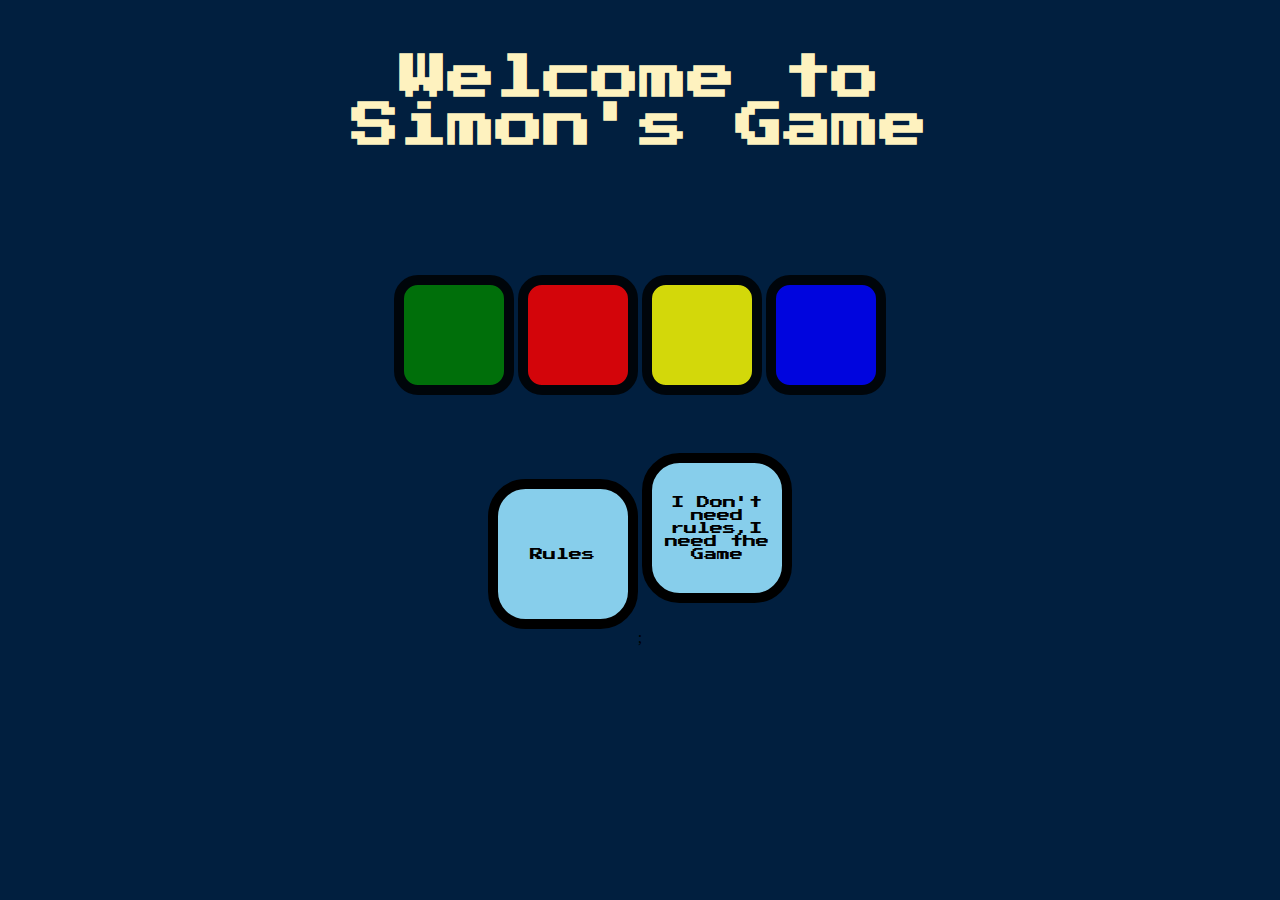
==== index.html @ 9eceae64 "Initial Commit" ====
<!DOCTYPE html lang="en">
<head>
    <meta charset="UTF-8">
    <meta name="viewport" content="width=device-width, initial-scale=1.0">
    <title>Simon's Game</title>
    <link rel="stylesheet" href="styles.css">
    <link href="https://fonts.googleapis.com/css?family=Press+Start+2P" rel="stylesheet">
</head>
<body>
    <div class = "container-big">
        <h1 id = "level-title"> Welcome to <br/>Simon's Game</h1>
        <br/><br/><br/><br/>
        <div id="green" class="green box"></div>
        <div id="red" class="red box"></div>
        <div id="yellow" class="yellow box"></div>
        <div id="blue" class="blue box"></div>
        <br/><br/><br/><br/>

        <button class = "btn-rules">Rules</button>
        <button class = "btn-game">I Don't need rules,I need the Game</button>
    </div>
    
    <!--jQuery-->
    <script src="https://ajax.googleapis.com/ajax/libs/jquery/3.7.1/jquery.min.js"></script>

    <!--JS-->
    <script src = "./index.js" charset = "utf-8"></script>;

</body>
</html>
---- styles.css ----
body{
  text-align: center;
  background-color: #011F3F;
}

#level-title {
  font-family: 'Press Start 2P', cursive;
  font-size: 3rem;
  margin:  5%;
  color: #FEF2BF;
}

.container {
  display: block;
  width: 50%;
  margin: auto;
}

.container-big{
  display: block;
  width: 85%;
  margin: auto;
}

.btn {
  margin: 25px;
  display: inline-block;
  height: 200px;
  width: 200px;
  border: 10px solid black;
  border-radius: 20%;
}

.game-over {
  background-color: red;
  opacity: 0.8;
}

.red {
  background-color: red;
}

.green {
  background-color: green;
}

.blue {
  background-color: blue;
}

.yellow {
  background-color: yellow;
}

.pressed {
  box-shadow: 0 0 20px white;
  background-color: grey;
}

.green-txt{
  color: green;
}

.red-txt{
  color: red;
}

.yellow-txt{
  color: yellow;
}

.blue-txt{
  color: blue;
}

.rule-txt{
  color: #FEF2BF;
  font-family: 'Press Start 2P', cursive;
}

.rule-list{
  text-align: left;
}

button{
  display: inline;
  border: 10px solid black;
  height : 150px;
  width: 150px;
  font-family: 'Press Start 2P', cursive;
  background-color: skyblue;
  border-radius: 25%;
}

.box{
  border: none;
  display: inline-block;
  height: 100px;
  width: 100px;
  border: 10px solid black;
  border-radius: 20%;
}
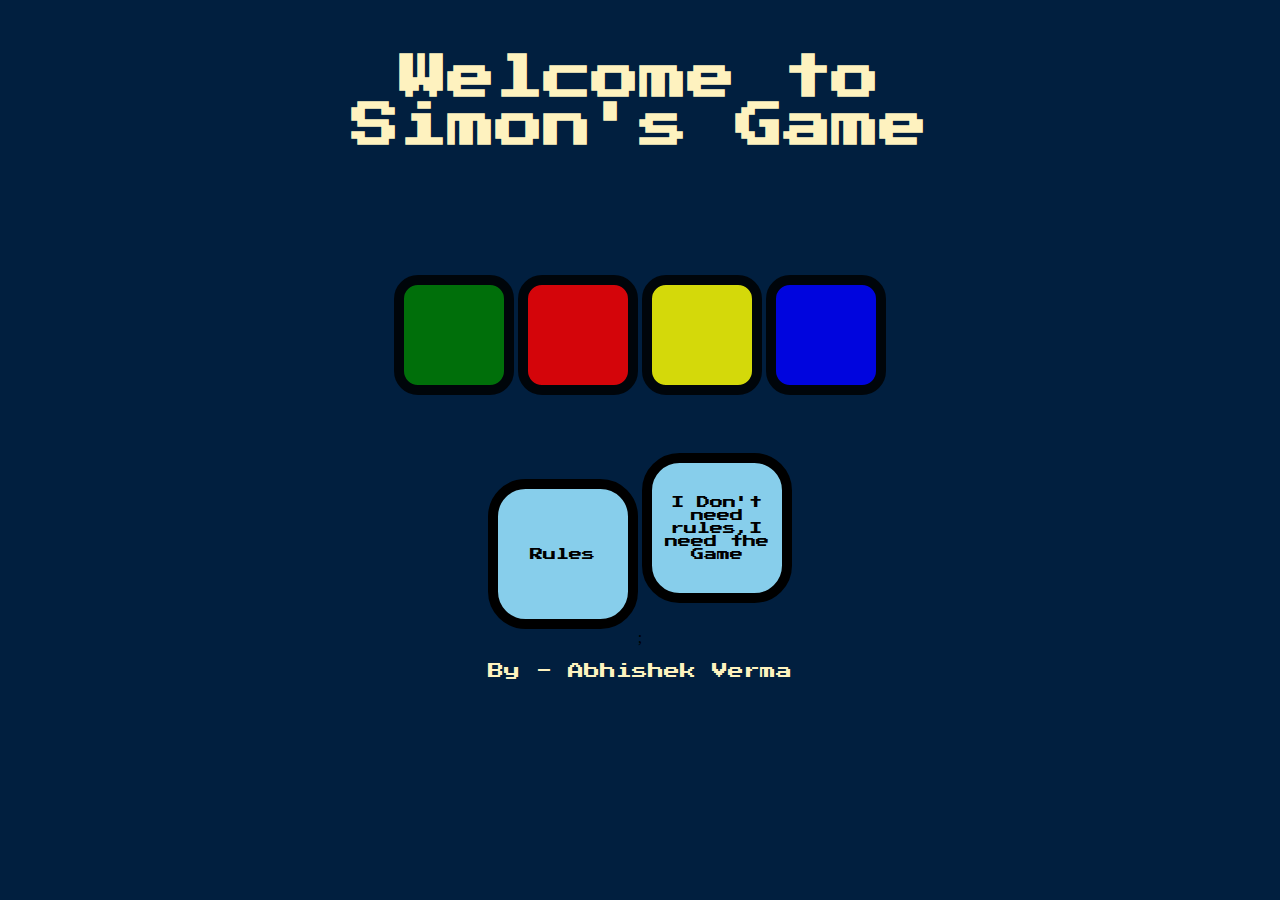
==== commit 1c7fdaf3: "updated" ====
--- a/index.html
+++ b/index.html
@@ -24,7 +24,11 @@
     <script src="https://ajax.googleapis.com/ajax/libs/jquery/3.7.1/jquery.min.js"></script>
 
     <!--JS-->
-    <script src = "./index.js" charset = "utf-8"></script>;
+    <script src = "./game.js" charset = "utf-8"></script>;
 
 </body>
+<footer>
+    <p class = "rule-txt">By - Abhishek Verma</p>
+
+</footer>
 </html>